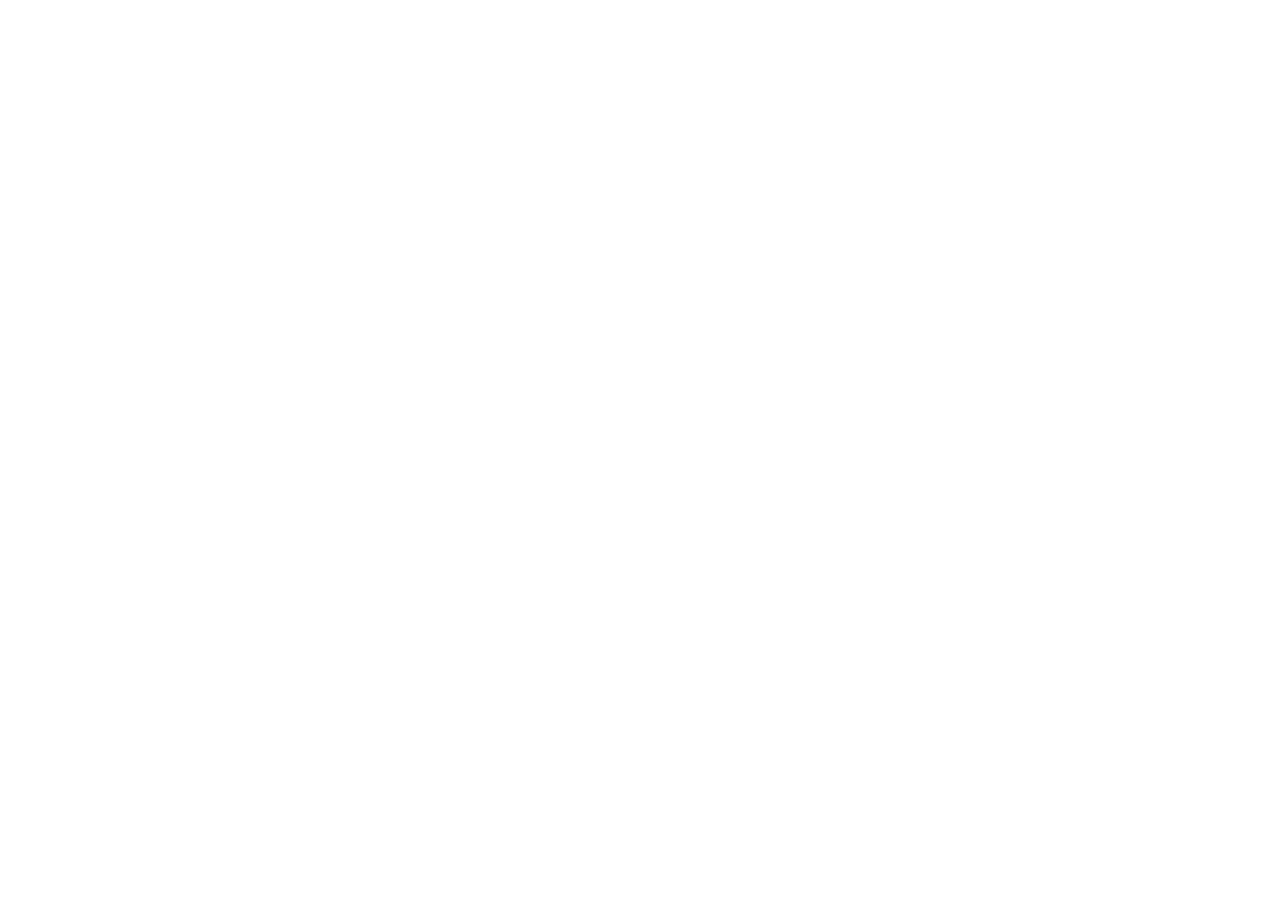
==== dashboard/index.html @ 1342a4cf "Merge branch 'main' of https://github.com/via-sari/drought_monitoring.github.io" ====
<!DOCTYPE html>
<html lang="en">
  <head>
    <meta charset="UTF-8" />
    <link rel="icon" type="image/svg+xml" href="/elegent-favicon-logo.png" />
    <meta name="viewport" content="width=device-width, initial-scale=1.0" />
    <title>Elegent</title>
  </head>
  <body>
    <div id="root"></div>
    <script type="module" src="/src/main.tsx"></script>
  </body>
</html>
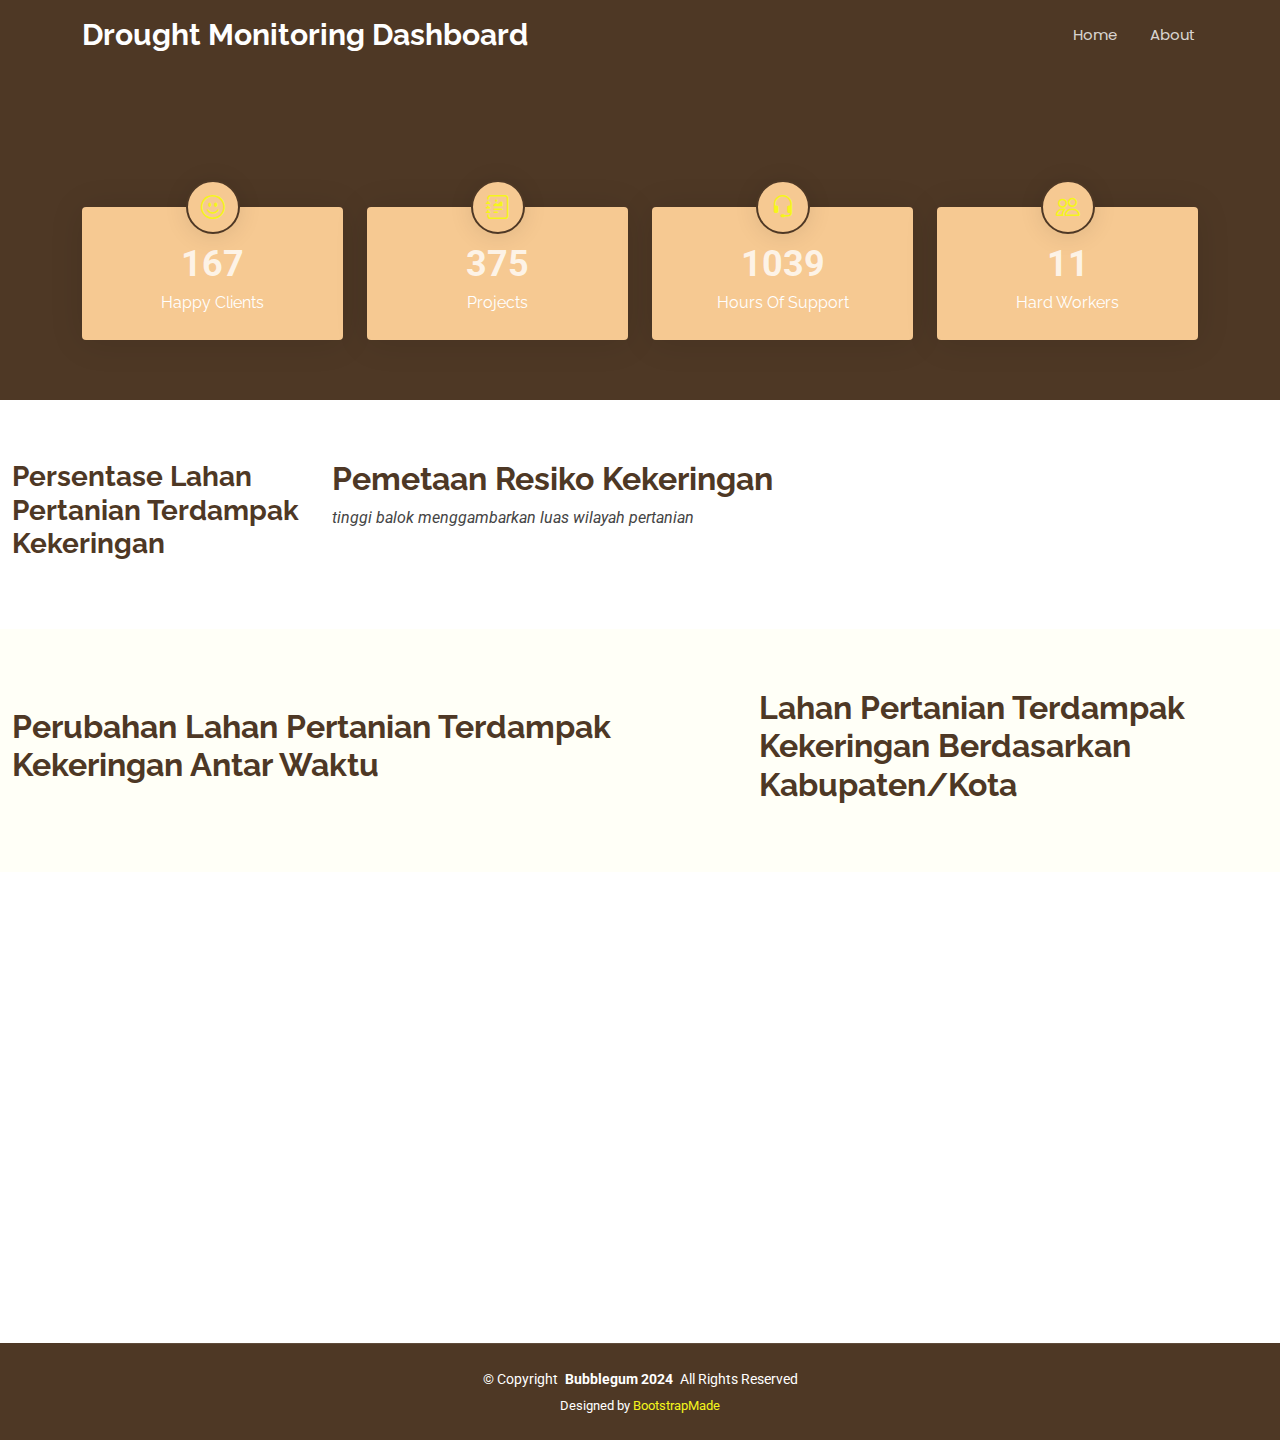
==== commit ed220309: "dashboard update" ====
--- a/dashboard/index.html
+++ b/dashboard/index.html
@@ -1,13 +1,252 @@
 <!DOCTYPE html>
 <html lang="en">
-  <head>
-    <meta charset="UTF-8" />
-    <link rel="icon" type="image/svg+xml" href="/elegent-favicon-logo.png" />
-    <meta name="viewport" content="width=device-width, initial-scale=1.0" />
-    <title>Elegent</title>
-  </head>
-  <body>
-    <div id="root"></div>
-    <script type="module" src="/src/main.tsx"></script>
-  </body>
-</html>
+
+<head>
+  <meta charset="utf-8">
+  <meta content="width=device-width, initial-scale=1.0" name="viewport">
+  <title>Drought Monitoring Dashboard</title>
+  <meta name="description" content="">
+  <meta name="keywords" content="">
+
+  <!-- Favicons -->
+  <!-- Fonts -->
+  <link href="https://fonts.googleapis.com" rel="preconnect">
+  <link href="https://fonts.gstatic.com" rel="preconnect" crossorigin>
+  <link href="https://fonts.googleapis.com/css2?family=Roboto:ital,wght@0,100;0,300;0,400;0,500;0,700;0,900;1,100;1,300;1,400;1,500;1,700;1,900&family=Poppins:ital,wght@0,100;0,200;0,300;0,400;0,500;0,600;0,700;0,800;0,900;1,100;1,200;1,300;1,400;1,500;1,600;1,700;1,800;1,900&family=Raleway:ital,wght@0,100;0,200;0,300;0,400;0,500;0,600;0,700;0,800;0,900;1,100;1,200;1,300;1,400;1,500;1,600;1,700;1,800;1,900&display=swap" rel="stylesheet">
+
+  <!-- Vendor CSS Files -->
+  <link href="assets/vendor/bootstrap/css/bootstrap.min.css" rel="stylesheet">
+  <link href="assets/vendor/bootstrap-icons/bootstrap-icons.css" rel="stylesheet">
+  <link href="assets/vendor/aos/aos.css" rel="stylesheet">
+  <link href="assets/vendor/glightbox/css/glightbox.min.css" rel="stylesheet">
+  <link href="assets/vendor/swiper/swiper-bundle.min.css" rel="stylesheet">
+
+  <!-- Main CSS File -->
+  <link href="assets/css/main.css" rel="stylesheet">
+
+  <!-- =======================================================
+  * Template Name: Bootslander
+  * Template URL: https://bootstrapmade.com/bootslander-free-bootstrap-landing-page-template/
+  * Updated: Aug 01 2024 with Bootstrap v5.3.3
+  * Author: BootstrapMade.com
+  * License: https://bootstrapmade.com/license/
+  ======================================================== -->
+</head>
+
+<body class="index-page">
+
+  <header id="header" class="header d-flex align-items-center fixed-top">
+    <div class="container-fluid container-xl position-relative d-flex align-items-center justify-content-between">
+
+      <a href="index.html" class="logo d-flex align-items-center">
+        <!-- Uncomment the line below if you also wish to use an image logo -->
+        <!-- <img src="assets/img/logo.png" alt=""> -->
+        <h1 class="sitename">Drought Monitoring Dashboard</h1>
+      </a>
+
+      <nav id="navmenu" class="navmenu">
+        <ul>
+          <li><a href="#hero" class="active">Home</a></li>
+          <li><a href="https://via-sari.github.io/drought_monitoring/">About</a></li>
+        </ul>
+        <i class="mobile-nav-toggle d-xl-none bi bi-list"></i>
+      </nav>
+
+    </div>
+  </header>
+
+  <main class="main">
+
+    <!-- Hero Section -->
+    <section id="hero" class="dark-background">
+
+    </section><!-- /Hero Section -->
+
+ 
+    <!-- Stats Section -->
+    <section id="stats" class="stats section dark-background">
+
+      <div class="container" data-aos="fade-up" data-aos-delay="100">
+
+        <div class="row gy-4">
+
+          <div class="col-lg-3 col-md-6 d-flex flex-column align-items-center">
+            <i class="bi bi-emoji-smile"></i>
+            <div class="stats-item">
+              <span data-purecounter-start="0" data-purecounter-end="232" data-purecounter-duration="1" class="purecounter"></span>
+              <p>Happy Clients</p>
+            </div>
+          </div><!-- End Stats Item -->
+
+          <div class="col-lg-3 col-md-6 d-flex flex-column align-items-center">
+            <i class="bi bi-journal-richtext"></i>
+            <div class="stats-item">
+              <span data-purecounter-start="0" data-purecounter-end="521" data-purecounter-duration="1" class="purecounter"></span>
+              <p>Projects</p>
+            </div>
+          </div><!-- End Stats Item -->
+
+          <div class="col-lg-3 col-md-6 d-flex flex-column align-items-center">
+            <i class="bi bi-headset"></i>
+            <div class="stats-item">
+              <span data-purecounter-start="0" data-purecounter-end="1463" data-purecounter-duration="1" class="purecounter"></span>
+              <p>Hours Of Support</p>
+            </div>
+          </div><!-- End Stats Item -->
+
+          <div class="col-lg-3 col-md-6 d-flex flex-column align-items-center">
+            <i class="bi bi-people"></i>
+            <div class="stats-item">
+              <span data-purecounter-start="0" data-purecounter-end="15" data-purecounter-duration="1" class="purecounter"></span>
+              <p>Hard Workers</p>
+            </div>
+          </div><!-- End Stats Item -->
+
+        </div>
+
+      </div>
+
+    </section><!-- /Stats Section -->
+
+
+    <!-- Details Section -->
+    <section id="details" class="details section">
+      <div class="container-fluid">
+
+        <div class="row gy-4">
+
+          <div class="col-lg-3 d-flex flex-column justify-content-center order-2 order-lg-1">
+            <h3><b>Persentase Lahan Pertanian Terdampak Kekeringan</b></h3>
+            <div class="flourish-embed flourish-chart" data-src="visualisation/18955393"><script src="https://public.flourish.studio/resources/embed.js"></script></div>
+          </div>
+
+          <div class="col-lg-9 order-1 order-lg-2">
+            <h2><b>Pemetaan Resiko Kekeringan</b></h2>
+            <p><i>tinggi balok menggambarkan luas wilayah pertanian</i></p>
+            <div class="flourish-embed flourish-map" data-src="visualisation/18955120"><script src="https://public.flourish.studio/resources/embed.js"></script></div>
+          </div>
+        </div>
+
+      </div>
+
+      <!-- Section Title -->
+      
+
+    </section><!-- /Details Section -->
+
+    <!-- Faq Section -->
+    <section id="faq" class="faq section light-background">
+
+      <div class="container-fluid">
+
+        <div class="row gy-2">
+
+          <div class="col-lg-7 d-flex flex-column justify-content-center order-2 order-lg-1">
+            <h2><b>Perubahan Lahan Pertanian Terdampak Kekeringan Antar Waktu</b></h2>
+            <div class="flourish-embed flourish-chart" data-src="visualisation/18955057"><script src="https://public.flourish.studio/resources/embed.js"></script></div>
+          </div>
+
+          <div class="col-lg-5 order-1 order-lg-2">
+            <h2><b>Lahan Pertanian Terdampak Kekeringan Berdasarkan Kabupaten/Kota</b></h2>
+            <div class="flourish-embed flourish-bar-chart-race" data-src="visualisation/18955377"><script src="https://public.flourish.studio/resources/embed.js"></script></div>
+          </div>
+        </div>
+
+      </div>
+
+    </section><!-- /Faq Section -->
+
+
+    <!-- Pricing Section -->
+    <section id="pricing" class="pricing section">
+
+      <!-- Section Title -->
+      <div class="container section-title" data-aos="fade-up">
+        <h2>DATA PENDUKUNG</h2>
+        <div><span>Faktor </span> <span class="description-title">Kekeringan</span></div>
+      </div><!-- End Section Title -->
+
+      <div class="container">
+
+        <div class="row gy-4">
+
+          <div class="col-lg-6" data-aos="zoom-in" data-aos-delay="100">
+            <div class="pricing-item">
+              <p>Kondisi Curah Hujan</p>
+              <div class="flourish-embed flourish-map" data-src="visualisation/18954804"><script src="https://public.flourish.studio/resources/embed.js"></script></div>
+            </div>
+          </div><!-- End Pricing Item -->
+
+          <div class="col-lg-6" data-aos="zoom-in" data-aos-delay="200">
+            <div class="pricing-item">
+              <p>Kondisi Suhu Udara</p>
+              <div class="flourish-embed flourish-map" data-src="visualisation/18954864"><script src="https://public.flourish.studio/resources/embed.js"></script></div>
+            </div>
+          </div><!-- End Pricing Item -->
+
+        </div>
+        
+        <div class="row gy-4">
+        </div>
+
+        <div class="row gy-4">
+
+          <div class="col-lg-6" data-aos="zoom-in" data-aos-delay="100">
+            <div class="pricing-item">
+              <p>Kondisi Kelembaban Relatif</p>
+              <div class="flourish-embed flourish-map" data-src="visualisation/18954955"><script src="https://public.flourish.studio/resources/embed.js"></script></div>
+            </div>
+          </div><!-- End Pricing Item -->
+
+          <div class="col-lg-6" data-aos="zoom-in" data-aos-delay="200">
+            <div class="pricing-item">
+              <p>Kondisi Vegetasi</p>
+              <div class="flourish-embed flourish-map" data-src="visualisation/18954963"><script src="https://public.flourish.studio/resources/embed.js"></script></div>
+            </div>
+          </div><!-- End Pricing Item -->
+
+        </div>
+
+
+      </div>
+
+    </section><!-- /Pricing Section -->
+
+
+  </main>
+
+  <footer id="footer" class="footer dark-background">
+
+    <div class="container copyright text-center mt-4">
+      <p>© <span>Copyright</span> <strong class="px-1 sitename">Bubblegum 2024</strong> <span>All Rights Reserved</span></p>
+      <div class="credits">
+        <!-- All the links in the footer should remain intact. -->
+        <!-- You can delete the links only if you've purchased the pro version. -->
+        <!-- Licensing information: https://bootstrapmade.com/license/ -->
+        <!-- Purchase the pro version with working PHP/AJAX contact form: [buy-url] -->
+        Designed by <a href="https://bootstrapmade.com/">BootstrapMade</a>
+      </div>
+    </div>
+
+  </footer>
+
+  <!-- Scroll Top -->
+  <a href="#" id="scroll-top" class="scroll-top d-flex align-items-center justify-content-center"><i class="bi bi-arrow-up-short"></i></a>
+
+  <!-- Preloader -->
+  <div id="preloader"></div>
+
+  <!-- Vendor JS Files -->
+  <script src="assets/vendor/bootstrap/js/bootstrap.bundle.min.js"></script>
+  <script src="assets/vendor/php-email-form/validate.js"></script>
+  <script src="assets/vendor/aos/aos.js"></script>
+  <script src="assets/vendor/glightbox/js/glightbox.min.js"></script>
+  <script src="assets/vendor/purecounter/purecounter_vanilla.js"></script>
+  <script src="assets/vendor/swiper/swiper-bundle.min.js"></script>
+
+  <!-- Main JS File -->
+  <script src="assets/js/main.js"></script>
+
+</body>
+
+</html>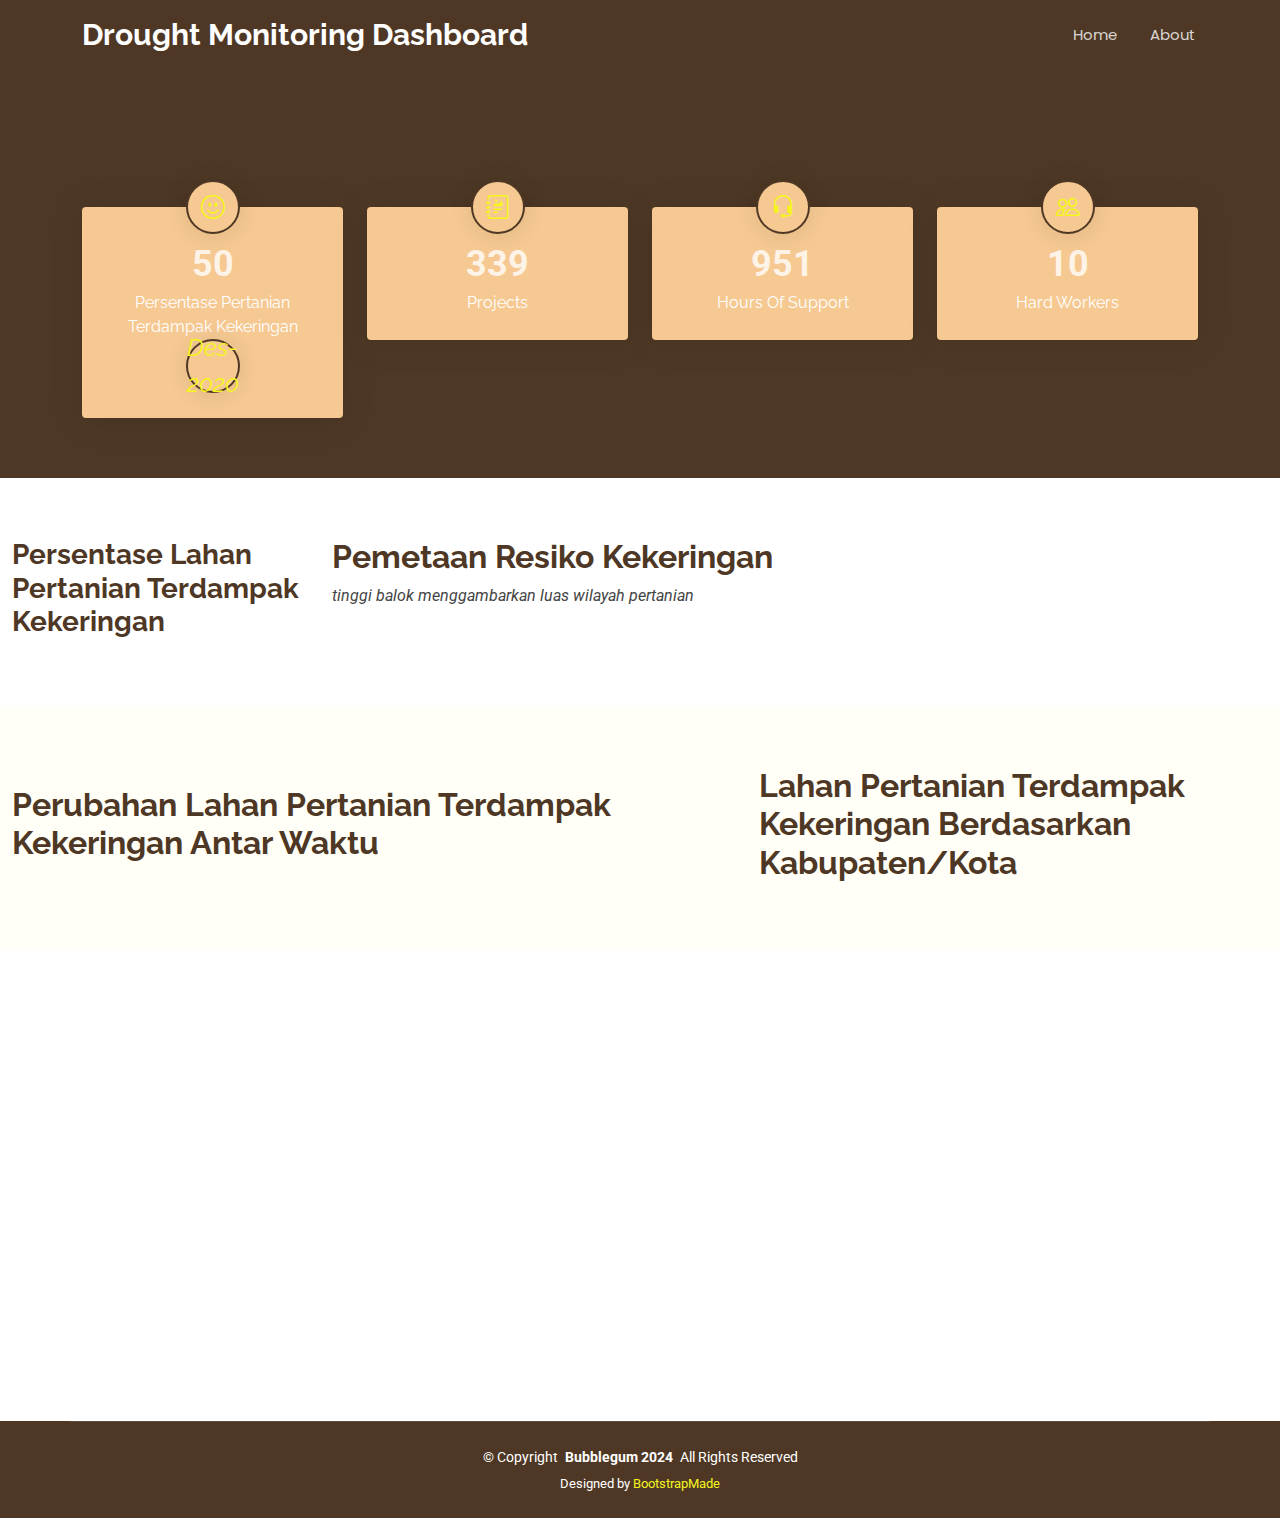
==== commit 1a4a7b18: "Update index.html" ====
--- a/dashboard/index.html
+++ b/dashboard/index.html
@@ -31,6 +31,7 @@
   * Author: BootstrapMade.com
   * License: https://bootstrapmade.com/license/
   ======================================================== -->
+
 </head>
 
 <body class="index-page">
@@ -73,8 +74,9 @@
           <div class="col-lg-3 col-md-6 d-flex flex-column align-items-center">
             <i class="bi bi-emoji-smile"></i>
             <div class="stats-item">
-              <span data-purecounter-start="0" data-purecounter-end="232" data-purecounter-duration="1" class="purecounter"></span>
-              <p>Happy Clients</p>
+              <span data-purecounter-start="0" data-purecounter-end="232" data-purecounter-duration="3" class="purecounter"></span>
+              <p>Persentase Pertanian Terdampak Kekeringan</p>
+              <p><i>Des-2020</i></p>
             </div>
           </div><!-- End Stats Item -->
 
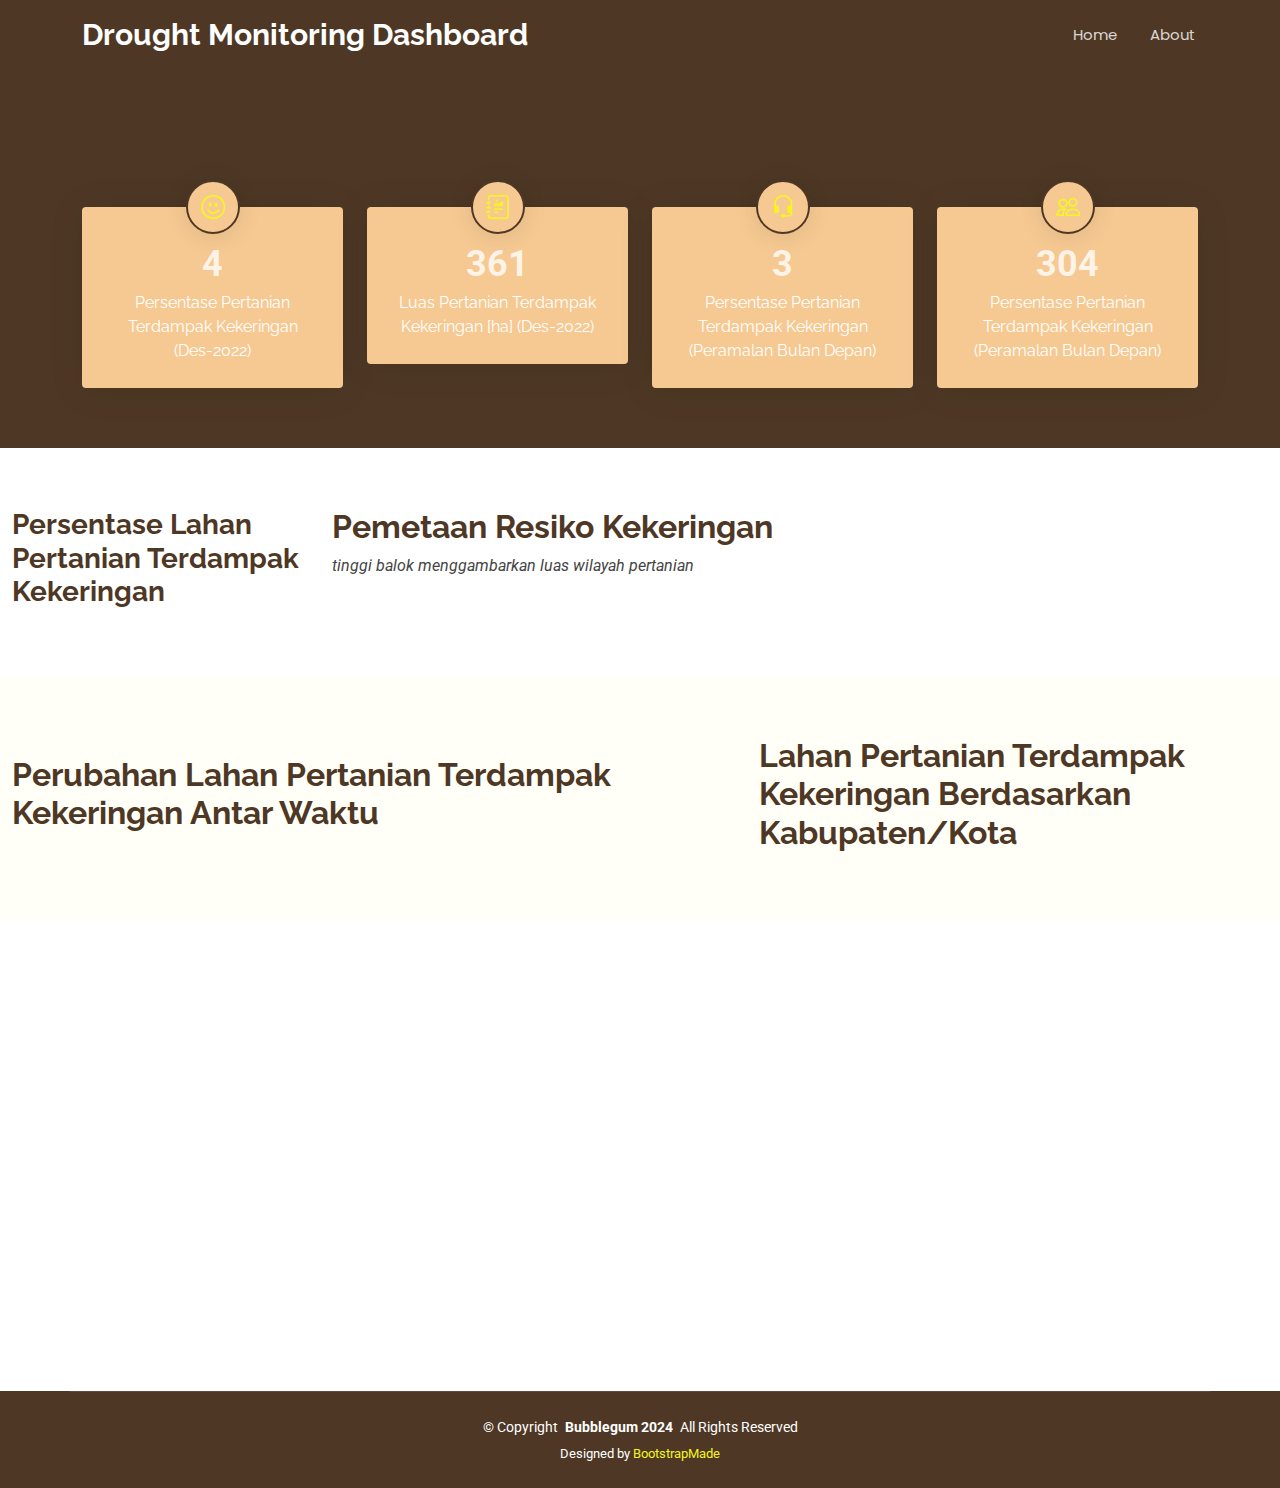
==== commit b02b324c: "Update index.html" ====
--- a/dashboard/index.html
+++ b/dashboard/index.html
@@ -74,33 +74,32 @@
           <div class="col-lg-3 col-md-6 d-flex flex-column align-items-center">
             <i class="bi bi-emoji-smile"></i>
             <div class="stats-item">
-              <span data-purecounter-start="0" data-purecounter-end="232" data-purecounter-duration="3" class="purecounter"></span>
-              <p>Persentase Pertanian Terdampak Kekeringan</p>
-              <p><i>Des-2020</i></p>
+              <span data-purecounter-start="0" data-purecounter-end="41" data-purecounter-duration="7" class="purecounter"></span>
+              <p>Persentase Pertanian Terdampak Kekeringan (Des-2022)</p>
             </div>
           </div><!-- End Stats Item -->
 
           <div class="col-lg-3 col-md-6 d-flex flex-column align-items-center">
             <i class="bi bi-journal-richtext"></i>
             <div class="stats-item">
-              <span data-purecounter-start="0" data-purecounter-end="521" data-purecounter-duration="1" class="purecounter"></span>
-              <p>Projects</p>
+              <span data-purecounter-start="0" data-purecounter-end="3664" data-purecounter-duration="7" class="purecounter"></span>
+              <p>Luas Pertanian Terdampak Kekeringan [ha] (Des-2022)</p>
             </div>
           </div><!-- End Stats Item -->
 
           <div class="col-lg-3 col-md-6 d-flex flex-column align-items-center">
             <i class="bi bi-headset"></i>
             <div class="stats-item">
-              <span data-purecounter-start="0" data-purecounter-end="1463" data-purecounter-duration="1" class="purecounter"></span>
-              <p>Hours Of Support</p>
+              <span data-purecounter-start="0" data-purecounter-end="35" data-purecounter-duration="7" class="purecounter"></span>
+              <p>Persentase Pertanian Terdampak Kekeringan (Peramalan Bulan Depan)</p>
             </div>
           </div><!-- End Stats Item -->
 
           <div class="col-lg-3 col-md-6 d-flex flex-column align-items-center">
             <i class="bi bi-people"></i>
             <div class="stats-item">
-              <span data-purecounter-start="0" data-purecounter-end="15" data-purecounter-duration="1" class="purecounter"></span>
-              <p>Hard Workers</p>
+              <span data-purecounter-start="0" data-purecounter-end="3079" data-purecounter-duration="7" class="purecounter"></span>
+              <p>Persentase Pertanian Terdampak Kekeringan (Peramalan Bulan Depan)</p>
             </div>
           </div><!-- End Stats Item -->
 
